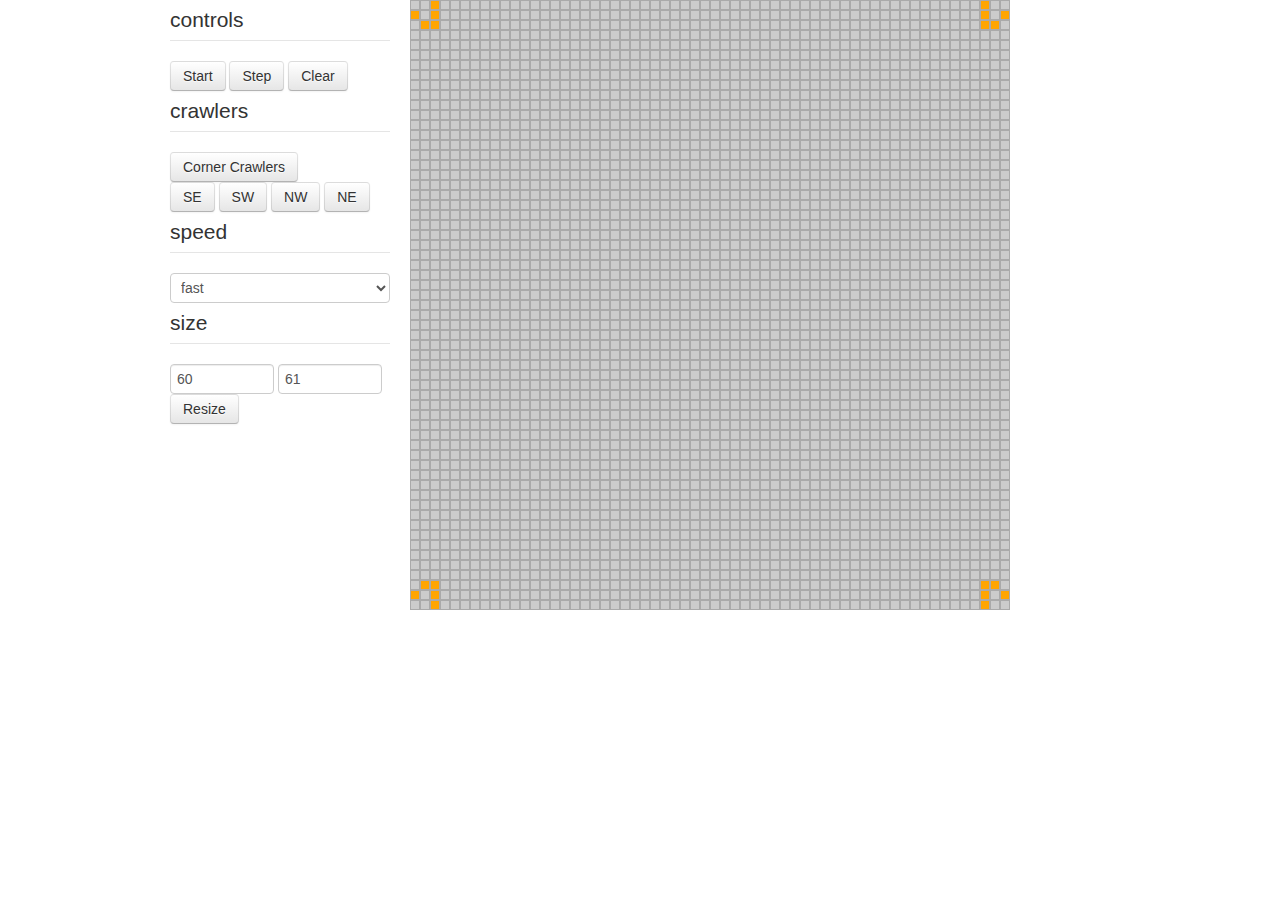
==== index.html @ c9876149 "added bootstrap to example html" ====
<!DOCTYPE html>
<html>
  <head>
    <title>Bootstrap 101 Template</title>
    <meta name="viewport" content="width=device-width, initial-scale=1.0">
    <!-- Bootstrap -->
    <link href="bootstrap/css/bootstrap.min.css" rel="stylesheet" media="screen">
    <script src="http://ajax.googleapis.com/ajax/libs/jquery/1.9.1/jquery.min.js"></script>
    <script type="text/javascript" src="GameOfLife.js"></script>
    <script type="text/javascript">
        $(document).ready(function() {
            var config = {
                width: $('#width').val(),
                height: $('#height').val(),
                element: document.getElementById('GOL_Board'),
                speed: $('#speed').val()
            };
            var gol = new GameOfLife(config);
            //var gol = new GameOfLife(50,51);
            gol.cornerCrawlers();
            
            function golStart() {
                gol.start();
                $('#startstop').val('Stop');
                $('#startstop').toggleClass('started');
            }
            function golStop() {
                gol.stop();
                $('#startstop').val('Start');
                $('#startstop').toggleClass('stopped');
            }
            
            $('#startstop').click(function(event){
                if ($(this).val() === 'Start') {
                    golStart();
                }
                else {
                    golStop();
                }
            });
            $('#step').click(function(){
                gol.step();
            });
            $('#clear').click(function(){
                gol.clear();
            });
            $('#crawlers').click(function(){
                gol.cornerCrawlers();
            });
            $('.crawler').click(function(){
                gol.cornerCrawlers($(this).val());
            });
            $('#speed').on('change', function(){
                gol.speed = parseInt($(this).val(), 10);
                gol.start();
            });
            $('#resize').click(function(){
                golStop();
                gol.clear();
                gol = new GameOfLife({
                    width: $('#width').val(),
                    height: $('#height').val(),
                    element: document.getElementById('GOL_Board'),
                    speed: $('#speed').val()
                });
                gol.cornerCrawlers();
            });
        });
    </script>
  </head>
<body>
	<div class="container">
	  	<div class="row">
			<div class="span3">
				<form class="form-inline" method="post" action="">
			    	
		    		<fieldset>
		    			<legend>controls</legend>
		    			<input id="startstop" class="btn stopped" type="button" value="Start">
			            <input id="step" class="btn" type="button" value="Step">
			            <input id="clear" class="btn" type="button" value="Clear">
		    		</fieldset>
					<fieldset>
						<legend>crawlers</legend>
						<div>
							<input id="crawlers" class="btn" type="button" value="Corner Crawlers">
						</div>
						
			            <input class="btn crawler" type="button" value="SE">
			            <input class="btn crawler" type="button" value="SW">
			            <input class="btn crawler" type="button" value="NW">
			            <input class="btn crawler" type="button" value="NE">
					</fieldset>
					<fieldset>
						<legend>speed</legend>
						<select id="speed">
							<option value="200">slow</option>
							<option value="50">medium</option>
							<option value="10" selected="selected">fast</option>
						</select>
					</fieldset>
					<fieldset>
		            	<legend>size</legend>
						<input id="width" class="input-small size" type="text" value="60">
			            <input id="height" class="input-small size" type="text" value="61">
			            <input id="resize" class="btn" type="button" value="Resize">
		            </fieldset>
				</form>
			</div>
			<div class="span9">
				<canvas id="GOL_Board"></canvas>
			</div>
		</div>
	</div>
    <script src="bootstrap/js/bootstrap.min.js"></script>
  </body>
</html>
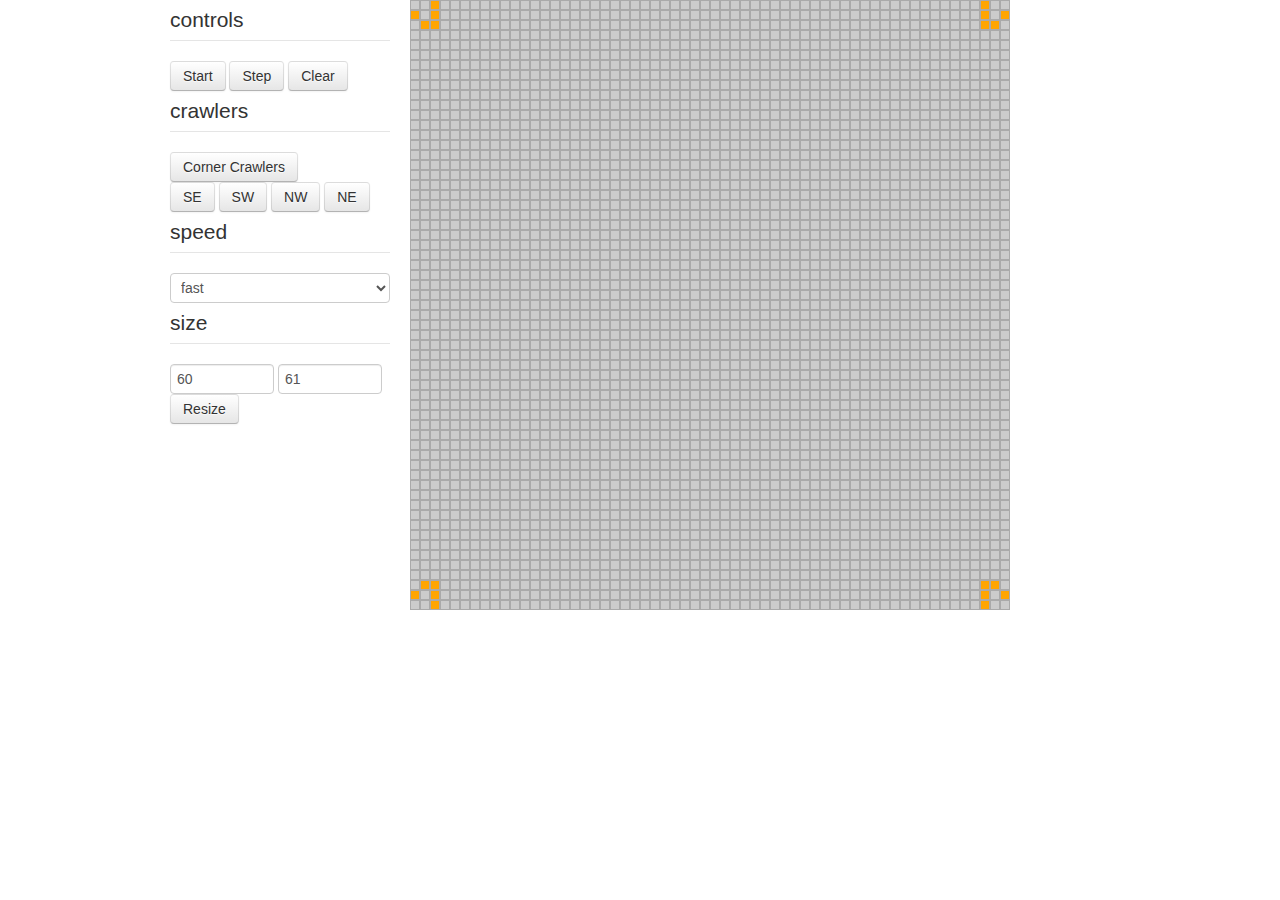
==== commit b673dc6d: "added local copy of jquery" ====
--- a/index.html
+++ b/index.html
@@ -1,117 +1,117 @@
-<!DOCTYPE html>
-<html>
-  <head>
-    <title>Bootstrap 101 Template</title>
-    <meta name="viewport" content="width=device-width, initial-scale=1.0">
-    <!-- Bootstrap -->
-    <link href="bootstrap/css/bootstrap.min.css" rel="stylesheet" media="screen">
-    <script src="http://ajax.googleapis.com/ajax/libs/jquery/1.9.1/jquery.min.js"></script>
-    <script type="text/javascript" src="GameOfLife.js"></script>
-    <script type="text/javascript">
-        $(document).ready(function() {
-            var config = {
-                width: $('#width').val(),
-                height: $('#height').val(),
-                element: document.getElementById('GOL_Board'),
-                speed: $('#speed').val()
-            };
-            var gol = new GameOfLife(config);
-            //var gol = new GameOfLife(50,51);
-            gol.cornerCrawlers();
-            
-            function golStart() {
-                gol.start();
-                $('#startstop').val('Stop');
-                $('#startstop').toggleClass('started');
-            }
-            function golStop() {
-                gol.stop();
-                $('#startstop').val('Start');
-                $('#startstop').toggleClass('stopped');
-            }
-            
-            $('#startstop').click(function(event){
-                if ($(this).val() === 'Start') {
-                    golStart();
-                }
-                else {
-                    golStop();
-                }
-            });
-            $('#step').click(function(){
-                gol.step();
-            });
-            $('#clear').click(function(){
-                gol.clear();
-            });
-            $('#crawlers').click(function(){
-                gol.cornerCrawlers();
-            });
-            $('.crawler').click(function(){
-                gol.cornerCrawlers($(this).val());
-            });
-            $('#speed').on('change', function(){
-                gol.speed = parseInt($(this).val(), 10);
-                gol.start();
-            });
-            $('#resize').click(function(){
-                golStop();
-                gol.clear();
-                gol = new GameOfLife({
-                    width: $('#width').val(),
-                    height: $('#height').val(),
-                    element: document.getElementById('GOL_Board'),
-                    speed: $('#speed').val()
-                });
-                gol.cornerCrawlers();
-            });
-        });
-    </script>
-  </head>
-<body>
-	<div class="container">
-	  	<div class="row">
-			<div class="span3">
-				<form class="form-inline" method="post" action="">
-			    	
-		    		<fieldset>
-		    			<legend>controls</legend>
-		    			<input id="startstop" class="btn stopped" type="button" value="Start">
-			            <input id="step" class="btn" type="button" value="Step">
-			            <input id="clear" class="btn" type="button" value="Clear">
-		    		</fieldset>
-					<fieldset>
-						<legend>crawlers</legend>
-						<div>
-							<input id="crawlers" class="btn" type="button" value="Corner Crawlers">
-						</div>
-						
-			            <input class="btn crawler" type="button" value="SE">
-			            <input class="btn crawler" type="button" value="SW">
-			            <input class="btn crawler" type="button" value="NW">
-			            <input class="btn crawler" type="button" value="NE">
-					</fieldset>
-					<fieldset>
-						<legend>speed</legend>
-						<select id="speed">
-							<option value="200">slow</option>
-							<option value="50">medium</option>
-							<option value="10" selected="selected">fast</option>
-						</select>
-					</fieldset>
-					<fieldset>
-		            	<legend>size</legend>
-						<input id="width" class="input-small size" type="text" value="60">
-			            <input id="height" class="input-small size" type="text" value="61">
-			            <input id="resize" class="btn" type="button" value="Resize">
-		            </fieldset>
-				</form>
-			</div>
-			<div class="span9">
-				<canvas id="GOL_Board"></canvas>
-			</div>
-		</div>
-	</div>
-    <script src="bootstrap/js/bootstrap.min.js"></script>
-  </body>
+<!DOCTYPE html>
+<html>
+  <head>
+    <title>Bootstrap 101 Template</title>
+    <meta name="viewport" content="width=device-width, initial-scale=1.0">
+    <!-- Bootstrap -->
+    <link href="bootstrap/css/bootstrap.min.css" rel="stylesheet" media="screen">
+    <script src="jquery-1.10.2.min.js"></script>
+    <script type="text/javascript" src="GameOfLife.js"></script>
+    <script type="text/javascript">
+        $(document).ready(function() {
+            var config = {
+                width: $('#width').val(),
+                height: $('#height').val(),
+                element: document.getElementById('GOL_Board'),
+                speed: $('#speed').val()
+            };
+            var gol = new GameOfLife(config);
+            //var gol = new GameOfLife(50,51);
+            gol.cornerCrawlers();
+            
+            function golStart() {
+                gol.start();
+                $('#startstop').val('Stop');
+                $('#startstop').toggleClass('started');
+            }
+            function golStop() {
+                gol.stop();
+                $('#startstop').val('Start');
+                $('#startstop').toggleClass('stopped');
+            }
+            
+            $('#startstop').click(function(event){
+                if ($(this).val() === 'Start') {
+                    golStart();
+                }
+                else {
+                    golStop();
+                }
+            });
+            $('#step').click(function(){
+                gol.step();
+            });
+            $('#clear').click(function(){
+                gol.clear();
+            });
+            $('#crawlers').click(function(){
+                gol.cornerCrawlers();
+            });
+            $('.crawler').click(function(){
+                gol.cornerCrawlers($(this).val());
+            });
+            $('#speed').on('change', function(){
+                gol.speed = parseInt($(this).val(), 10);
+                gol.start();
+            });
+            $('#resize').click(function(){
+                golStop();
+                gol.clear();
+                gol = new GameOfLife({
+                    width: $('#width').val(),
+                    height: $('#height').val(),
+                    element: document.getElementById('GOL_Board'),
+                    speed: $('#speed').val()
+                });
+                gol.cornerCrawlers();
+            });
+        });
+    </script>
+  </head>
+<body>
+	<div class="container">
+	  	<div class="row">
+			<div class="span3">
+				<form class="form-inline" method="post" action="">
+			    	
+		    		<fieldset>
+		    			<legend>controls</legend>
+		    			<input id="startstop" class="btn stopped" type="button" value="Start">
+			            <input id="step" class="btn" type="button" value="Step">
+			            <input id="clear" class="btn" type="button" value="Clear">
+		    		</fieldset>
+					<fieldset>
+						<legend>crawlers</legend>
+						<div>
+							<input id="crawlers" class="btn" type="button" value="Corner Crawlers">
+						</div>
+						
+			            <input class="btn crawler" type="button" value="SE">
+			            <input class="btn crawler" type="button" value="SW">
+			            <input class="btn crawler" type="button" value="NW">
+			            <input class="btn crawler" type="button" value="NE">
+					</fieldset>
+					<fieldset>
+						<legend>speed</legend>
+						<select id="speed">
+							<option value="200">slow</option>
+							<option value="50">medium</option>
+							<option value="10" selected="selected">fast</option>
+						</select>
+					</fieldset>
+					<fieldset>
+		            	<legend>size</legend>
+						<input id="width" class="input-small size" type="text" value="60">
+			            <input id="height" class="input-small size" type="text" value="61">
+			            <input id="resize" class="btn" type="button" value="Resize">
+		            </fieldset>
+				</form>
+			</div>
+			<div class="span9">
+				<canvas id="GOL_Board"></canvas>
+			</div>
+		</div>
+	</div>
+    <script src="bootstrap/js/bootstrap.min.js"></script>
+  </body>
 </html>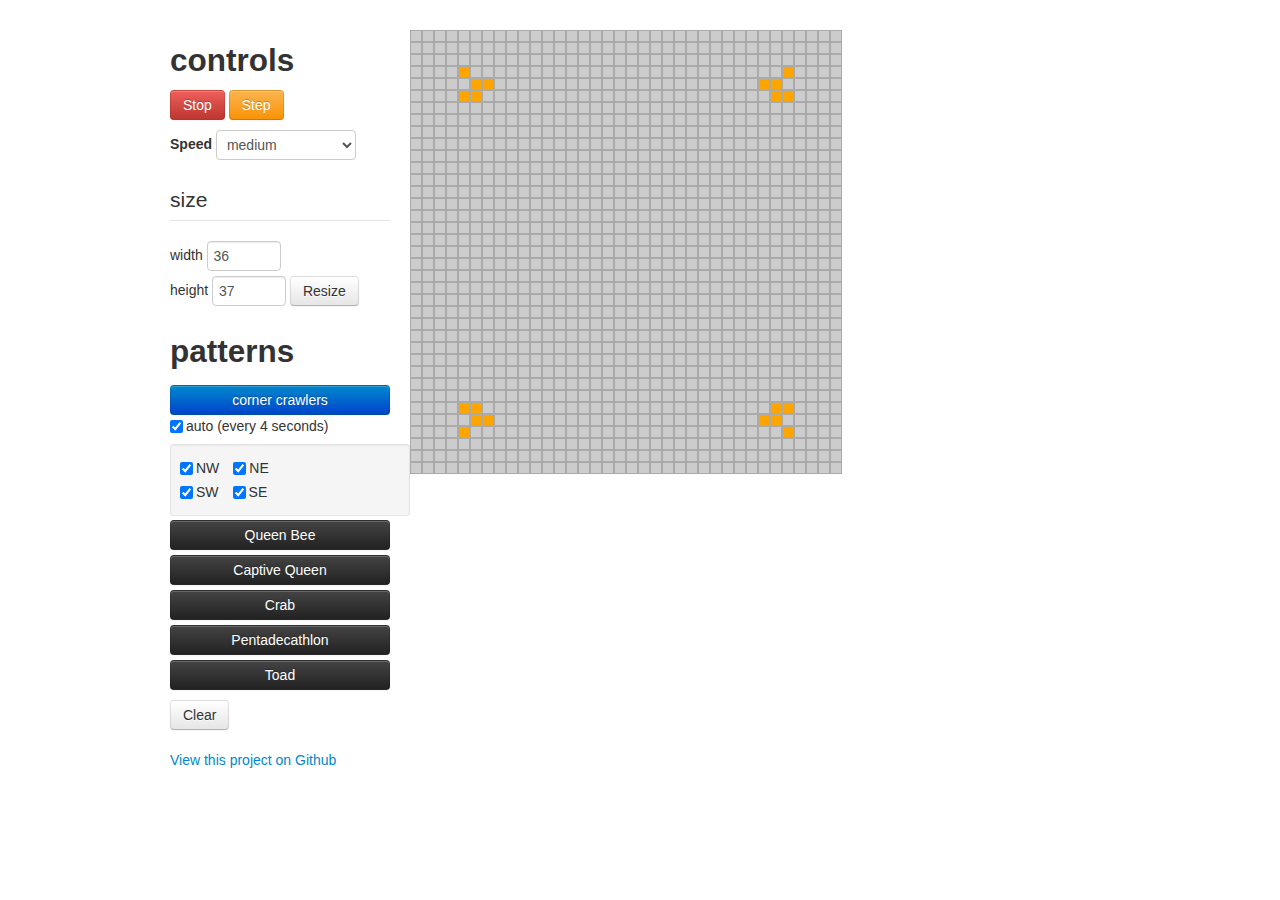
==== commit 4e4a779f: "replacing controllable with index" ====
--- a/index.html
+++ b/index.html
@@ -1,117 +1,107 @@
-<!DOCTYPE html>
-<html>
-  <head>
-    <title>Bootstrap 101 Template</title>
-    <meta name="viewport" content="width=device-width, initial-scale=1.0">
-    <!-- Bootstrap -->
-    <link href="bootstrap/css/bootstrap.min.css" rel="stylesheet" media="screen">
-    <script src="jquery-1.10.2.min.js"></script>
-    <script type="text/javascript" src="GameOfLife.js"></script>
-    <script type="text/javascript">
-        $(document).ready(function() {
-            var config = {
-                width: $('#width').val(),
-                height: $('#height').val(),
-                element: document.getElementById('GOL_Board'),
-                speed: $('#speed').val()
-            };
-            var gol = new GameOfLife(config);
-            //var gol = new GameOfLife(50,51);
-            gol.cornerCrawlers();
-            
-            function golStart() {
-                gol.start();
-                $('#startstop').val('Stop');
-                $('#startstop').toggleClass('started');
-            }
-            function golStop() {
-                gol.stop();
-                $('#startstop').val('Start');
-                $('#startstop').toggleClass('stopped');
-            }
-            
-            $('#startstop').click(function(event){
-                if ($(this).val() === 'Start') {
-                    golStart();
-                }
-                else {
-                    golStop();
-                }
-            });
-            $('#step').click(function(){
-                gol.step();
-            });
-            $('#clear').click(function(){
-                gol.clear();
-            });
-            $('#crawlers').click(function(){
-                gol.cornerCrawlers();
-            });
-            $('.crawler').click(function(){
-                gol.cornerCrawlers($(this).val());
-            });
-            $('#speed').on('change', function(){
-                gol.speed = parseInt($(this).val(), 10);
-                gol.start();
-            });
-            $('#resize').click(function(){
-                golStop();
-                gol.clear();
-                gol = new GameOfLife({
-                    width: $('#width').val(),
-                    height: $('#height').val(),
-                    element: document.getElementById('GOL_Board'),
-                    speed: $('#speed').val()
-                });
-                gol.cornerCrawlers();
-            });
-        });
-    </script>
-  </head>
-<body>
-	<div class="container">
-	  	<div class="row">
-			<div class="span3">
-				<form class="form-inline" method="post" action="">
-			    	
-		    		<fieldset>
-		    			<legend>controls</legend>
-		    			<input id="startstop" class="btn stopped" type="button" value="Start">
-			            <input id="step" class="btn" type="button" value="Step">
-			            <input id="clear" class="btn" type="button" value="Clear">
-		    		</fieldset>
-					<fieldset>
-						<legend>crawlers</legend>
-						<div>
-							<input id="crawlers" class="btn" type="button" value="Corner Crawlers">
-						</div>
-						
-			            <input class="btn crawler" type="button" value="SE">
-			            <input class="btn crawler" type="button" value="SW">
-			            <input class="btn crawler" type="button" value="NW">
-			            <input class="btn crawler" type="button" value="NE">
-					</fieldset>
-					<fieldset>
-						<legend>speed</legend>
-						<select id="speed">
-							<option value="200">slow</option>
-							<option value="50">medium</option>
-							<option value="10" selected="selected">fast</option>
-						</select>
-					</fieldset>
-					<fieldset>
-		            	<legend>size</legend>
-						<input id="width" class="input-small size" type="text" value="60">
-			            <input id="height" class="input-small size" type="text" value="61">
-			            <input id="resize" class="btn" type="button" value="Resize">
-		            </fieldset>
-				</form>
-			</div>
-			<div class="span9">
-				<canvas id="GOL_Board"></canvas>
-			</div>
-		</div>
-	</div>
-    <script src="bootstrap/js/bootstrap.min.js"></script>
-  </body>
-</html>+<!DOCTYPE html>
+<html>
+    <head>
+        <title>game of life</title>
+        <meta name="viewport" content="width=device-width, initial-scale=1.0">
+
+        <link href="bootstrap/css/bootstrap.min.css" rel="stylesheet">
+        <link href="controllable.css" rel="stylesheet">
+        
+
+        <script src="jquery-1.10.2.min.js"></script>
+        <script type="text/javascript" src="GameOfLife.js"></script>
+        <script type="text/javascript" src="controllable.js"></script>
+        <script>
+            (function(i,s,o,g,r,a,m){i['GoogleAnalyticsObject']=r;i[r]=i[r]||function(){
+                (i[r].q=i[r].q||[]).push(arguments)},i[r].l=1*new Date();a=s.createElement(o),
+                m=s.getElementsByTagName(o)[0];a.async=1;a.src=g;m.parentNode.insertBefore(a,m)
+            })(window,document,'script','//www.google-analytics.com/analytics.js','ga');
+
+            ga('create', 'UA-338054-2', 'auto');
+            ga('send', 'pageview');
+        </script>
+    </head>
+    <body>
+        <div class="container">
+            <div class="row">
+                <div class="span3">
+                    <h2>controls</h2>
+
+                    <form class="form-inline">
+                        <div>
+                            <a id="startstop" class="btn btn-success">Start</a>
+                            <a id="step" class="btn btn-warning">Step</a>
+                        </div>
+                        <div class="speed">
+                            <label for="speed">Speed</label>
+                            <select id="speed">
+                                <option value="200">slow</option>
+                                <option value="50" selected="selected">medium</option>
+                                <option value="10">fast</option>
+                            </select>
+                        </div>
+                    </form>
+
+                    <form class="form-inline size">
+                        <fieldset>
+                            <legend>size</legend>
+                            <label for="width">width
+                                <input id="width" class="input-mini size" type="text" value="36" />
+                            </label>
+                            <label for="height">height
+                                <input id="height" class="input-mini size" type="text" value="37" />
+                            </label>
+                            <button id="resize" class="btn">Resize</button>
+                        </fieldset>
+                    </form>
+
+                    <h2>patterns</h2>
+                    <form class="form-inline">
+                        <fieldset class="crawlers">
+                            <div>
+                                <button id="crawlers" class="btn btn-block btn-primary">corner crawlers</button>
+                                <label class="checkbox" for="auto"><input id="auto" type="checkbox" name="auto" /> auto (every 4 seconds)</label>
+                            </div>
+                            <div class="btn-group well well-small corners">
+                            	<div>
+                            		<label class="checkbox" for="SE">
+	                                    <input id="SE" type="checkbox" checked="checked"> NW
+	                                </label>
+	                                <label class="checkbox">
+	                                    <input id="SW" type="checkbox" checked="checked"> NE
+	                                </label>
+                            	</div>
+	                        	<div>
+	                        		<label class="checkbox">
+	                                    <input id="NE" type="checkbox" checked="checked"> SW
+	                                </label>
+	                                <label class="checkbox">
+	                                    <input id="NW" type="checkbox" checked="checked"> SE
+	                                </label>
+	                        	</div>
+                            </div>
+                        </fieldset>
+                        <fieldset class="other-patterns">
+                            <button id="queenbee" class="btn btn-block btn-inverse">Queen Bee</button>
+                            <button id="captivequeen" class="btn btn-block btn-inverse">Captive Queen</button>
+                            <button id="crab" class="btn btn-block btn-inverse">Crab</button>
+                            <button id="pentadecathlon" class="btn btn-block btn-inverse">Pentadecathlon</button>
+                            <button id="toad" class="btn btn-block btn-inverse">Toad</button>
+                        </fieldset>
+                        <fieldset class="reset">
+                            <a id="clear" class="btn">Clear</a>
+                        </fieldset>
+                    </form>
+
+                </div>
+                <div class="span9">
+                    <canvas id="GOL_Board"></canvas>
+                </div>
+            </div>
+            <div class="row">
+                <div class="span12"><a href="https://github.com/amarkosian/gameoflife">View this project on Github</a></div>
+            </div>
+        </div>
+        <script src="bootstrap/js/bootstrap.min.js"></script>
+    </body>
+</html>
--- a/controllable.css
+++ b/controllable.css
@@ -0,0 +1,28 @@
+.container {
+    padding: 30px;
+}
+.speed {
+    margin: 10px 0 4px 0;
+}
+.speed label {
+    font-weight: bold;
+    display: inline;
+}
+.speed select {
+    width: 10em;
+}
+.crawlers div {
+    margin: 4px 0;
+}
+.corners {
+	width: 100%;
+}
+.other-patterns button {
+
+}
+.reset {
+    margin-top: 10px;
+}
+.btn-group.well label {
+    margin-right: 1em;
+}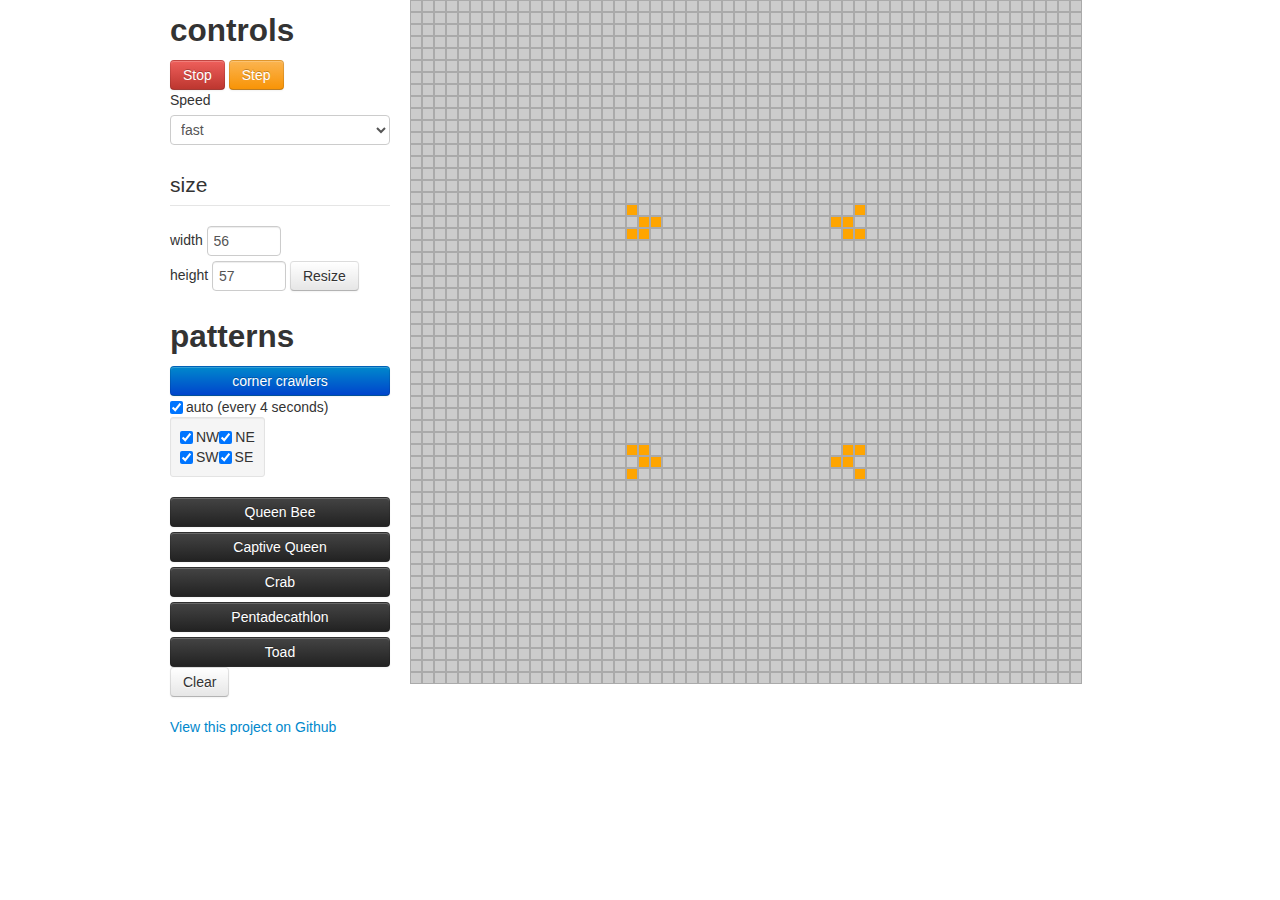
==== commit 6c08f5be: "better defaults" ====
--- a/index.html
+++ b/index.html
@@ -5,21 +5,12 @@
         <meta name="viewport" content="width=device-width, initial-scale=1.0">
 
         <link href="bootstrap/css/bootstrap.min.css" rel="stylesheet">
-        <link href="controllable.css" rel="stylesheet">
+        <link href="gs-pages.css" rel="stylesheet">
         
 
         <script src="jquery-1.10.2.min.js"></script>
         <script type="text/javascript" src="GameOfLife.js"></script>
-        <script type="text/javascript" src="controllable.js"></script>
-        <script>
-            (function(i,s,o,g,r,a,m){i['GoogleAnalyticsObject']=r;i[r]=i[r]||function(){
-                (i[r].q=i[r].q||[]).push(arguments)},i[r].l=1*new Date();a=s.createElement(o),
-                m=s.getElementsByTagName(o)[0];a.async=1;a.src=g;m.parentNode.insertBefore(a,m)
-            })(window,document,'script','//www.google-analytics.com/analytics.js','ga');
-
-            ga('create', 'UA-338054-2', 'auto');
-            ga('send', 'pageview');
-        </script>
+        <script type="text/javascript" src="gh-pages.js"></script>
     </head>
     <body>
         <div class="container">
@@ -36,8 +27,8 @@
                             <label for="speed">Speed</label>
                             <select id="speed">
                                 <option value="200">slow</option>
-                                <option value="50" selected="selected">medium</option>
-                                <option value="10">fast</option>
+                                <option value="50">medium</option>
+                                <option value="10" selected="selected">fast</option>
                             </select>
                         </div>
                     </form>
@@ -46,10 +37,10 @@
                         <fieldset>
                             <legend>size</legend>
                             <label for="width">width
-                                <input id="width" class="input-mini size" type="text" value="36" />
+                                <input id="width" class="input-mini size" type="text" value="56" />
                             </label>
                             <label for="height">height
-                                <input id="height" class="input-mini size" type="text" value="37" />
+                                <input id="height" class="input-mini size" type="text" value="57" />
                             </label>
                             <button id="resize" class="btn">Resize</button>
                         </fieldset>
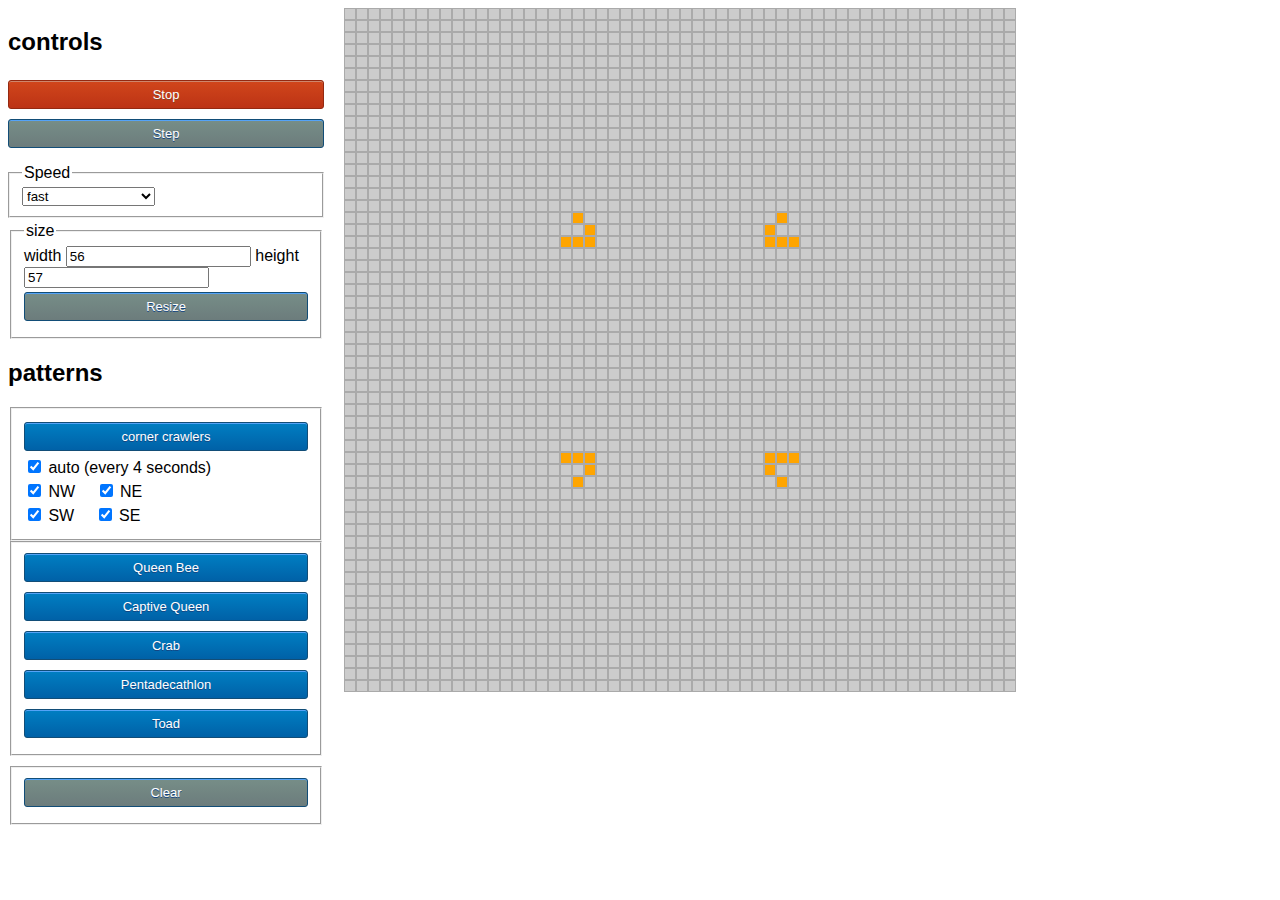
==== commit 8fd8e9de: "Removing usages of jquery and bootstrap" ====
--- a/index.html
+++ b/index.html
@@ -3,96 +3,91 @@
     <head>
         <title>game of life</title>
         <meta name="viewport" content="width=device-width, initial-scale=1.0">
-
-        <link href="bootstrap/css/bootstrap.min.css" rel="stylesheet">
-        <link href="gs-pages.css" rel="stylesheet">
+        <link href="gh-pages.css" rel="stylesheet">
         
-
-        <script src="jquery-1.10.2.min.js"></script>
         <script type="text/javascript" src="GameOfLife.js"></script>
         <script type="text/javascript" src="gh-pages.js"></script>
     </head>
     <body>
-        <div class="container">
-            <div class="row">
-                <div class="span3">
-                    <h2>controls</h2>
+        <div class="wrapper">
+            <div class="controls">
+                <h2>controls</h2>
 
-                    <form class="form-inline">
+                <form class="form-inline">
+                    <div>
+                        
+                        <button id="startstop" class="button button-start-off">Stop</button>
+                        <button id="step" class="button button-action">Step</button>
+
+                    </div>
+                    <fieldset class="speed">
+                        <legend for="speed">Speed</legend>
+                        <select id="speed">
+                            <option value="200">slow</option>
+                            <option value="50">medium</option>
+                            <option value="10" selected="selected">fast</option>
+                        </select>
+                    </fieldset>
+                </form>
+
+                <form class="size">
+                    <fieldset>
+                        <legend>size</legend>
+                        <label for="width">width
+                            <input id="width" class="input-mini size" type="text" value="56" />
+                        </label>
+                        <label for="height">height
+                            <input id="height" class="input-mini size" type="text" value="57" />
+                        </label>
+                        <button id="resize" class="button button-action">Resize</button>
+                    </fieldset>
+                </form>
+
+                <h2>patterns</h2>
+                <form id="patterns" class="form-inline">
+                    <fieldset class="crawlers">
                         <div>
-                            <a id="startstop" class="btn btn-success">Start</a>
-                            <a id="step" class="btn btn-warning">Step</a>
+                            <button id="crawlers" class="button button-pattern">corner crawlers</button>
+                            <label class="checkbox" for="auto">
+                                <input id="auto" type="checkbox" name="auto" checked /> auto (every 4 seconds)
+                            </label>
                         </div>
-                        <div class="speed">
-                            <label for="speed">Speed</label>
-                            <select id="speed">
-                                <option value="200">slow</option>
-                                <option value="50">medium</option>
-                                <option value="10" selected="selected">fast</option>
-                            </select>
+                        <div class="btn-group well well-small corners">
+                        	<div>
+                        		<label class="checkbox" for="SE">
+                                    <input id="SE" type="checkbox" checked="checked"> NW
+                                </label>
+                                <label class="checkbox">
+                                    <input id="SW" type="checkbox" checked="checked"> NE
+                                </label>
+                        	</div>
+                        	<div>
+                        		<label class="checkbox">
+                                    <input id="NE" type="checkbox" checked="checked"> SW
+                                </label>
+                                <label class="checkbox">
+                                    <input id="NW" type="checkbox" checked="checked"> SE
+                                </label>
+                        	</div>
                         </div>
-                    </form>
+                    </fieldset>
+                    <fieldset class="other-patterns">
+                        <button id="queenbee" class="button button-pattern">Queen Bee</button>
+                        <button id="captivequeen" class="button button-pattern">Captive Queen</button>
+                        <button id="crab" class="button button-pattern">Crab</button>
+                        <button id="pentadecathlon" class="button button-pattern">Pentadecathlon</button>
+                        <button id="toad" class="button button-pattern">Toad</button>
+                    </fieldset>
+                    <fieldset class="reset">
+                        <button id="clear" class="button button-action">Clear</button>
+                    </fieldset>
+                </form>
 
-                    <form class="form-inline size">
-                        <fieldset>
-                            <legend>size</legend>
-                            <label for="width">width
-                                <input id="width" class="input-mini size" type="text" value="56" />
-                            </label>
-                            <label for="height">height
-                                <input id="height" class="input-mini size" type="text" value="57" />
-                            </label>
-                            <button id="resize" class="btn">Resize</button>
-                        </fieldset>
-                    </form>
-
-                    <h2>patterns</h2>
-                    <form class="form-inline">
-                        <fieldset class="crawlers">
-                            <div>
-                                <button id="crawlers" class="btn btn-block btn-primary">corner crawlers</button>
-                                <label class="checkbox" for="auto"><input id="auto" type="checkbox" name="auto" /> auto (every 4 seconds)</label>
-                            </div>
-                            <div class="btn-group well well-small corners">
-                            	<div>
-                            		<label class="checkbox" for="SE">
-	                                    <input id="SE" type="checkbox" checked="checked"> NW
-	                                </label>
-	                                <label class="checkbox">
-	                                    <input id="SW" type="checkbox" checked="checked"> NE
-	                                </label>
-                            	</div>
-	                        	<div>
-	                        		<label class="checkbox">
-	                                    <input id="NE" type="checkbox" checked="checked"> SW
-	                                </label>
-	                                <label class="checkbox">
-	                                    <input id="NW" type="checkbox" checked="checked"> SE
-	                                </label>
-	                        	</div>
-                            </div>
-                        </fieldset>
-                        <fieldset class="other-patterns">
-                            <button id="queenbee" class="btn btn-block btn-inverse">Queen Bee</button>
-                            <button id="captivequeen" class="btn btn-block btn-inverse">Captive Queen</button>
-                            <button id="crab" class="btn btn-block btn-inverse">Crab</button>
-                            <button id="pentadecathlon" class="btn btn-block btn-inverse">Pentadecathlon</button>
-                            <button id="toad" class="btn btn-block btn-inverse">Toad</button>
-                        </fieldset>
-                        <fieldset class="reset">
-                            <a id="clear" class="btn">Clear</a>
-                        </fieldset>
-                    </form>
-
-                </div>
-                <div class="span9">
-                    <canvas id="GOL_Board"></canvas>
-                </div>
             </div>
-            <div class="row">
-                <div class="span12"><a href="https://github.com/amarkosian/gameoflife">View this project on Github</a></div>
+            <div class="game">
+                <canvas id="GOL_Board"></canvas>
             </div>
+        
         </div>
-        <script src="bootstrap/js/bootstrap.min.js"></script>
     </body>
 </html>
--- a/gh-pages.css
+++ b/gh-pages.css
@@ -0,0 +1,136 @@
+body {
+	font-family: arial;
+}
+
+
+.wrapper {
+	display: grid;
+  	grid-gap: 20px;
+  	grid-template-columns: 25% 75%;
+}
+.controls {
+	grid-column: 1;
+  	grid-row: 1;
+}
+.controls button {
+	margin: 4px 0 6px 0;
+	width: 100%;
+}
+
+.button {
+	box-shadow:inset 0px 1px 0px 0px #54a3f7;
+	border-radius:3px;
+	border:1px solid #124d77;
+	display:inline-block;
+	cursor:pointer;
+	font-family:Arial;
+	font-size:13px;
+	padding:6px 24px;
+	text-decoration:none;
+	text-shadow:0px 1px 0px #154682;
+}
+.button:active {
+	position:relative;
+	top:1px;
+}
+
+.button-pattern {
+	background:linear-gradient(to bottom, #007dc1 5%, #0061a7 100%);
+	background-color:#007dc1;
+	color:#ffffff;
+}
+
+.button-pattern:hover {
+	background:linear-gradient(to bottom, #408c99 5%, #599bb3 100%);
+	background-color:#408c99;
+}
+
+.button-action {
+	background:linear-gradient(to bottom, #768d87 5%, #6c7c7c 100%);
+	background-color:#768d87;
+	color:#ffffff;
+}
+.button-action:hover {
+	background:linear-gradient(to bottom, #6c7c7c 5%, #768d87 100%);
+	background-color:#6c7c7c;
+}
+
+.button-start-on {
+	box-shadow:inset 0px 1px 0px 0px #9acc85;
+	background:linear-gradient(to bottom, #74ad5a 5%, #68a54b 100%);
+	background-color:#74ad5a;
+	border:1px solid #3b6e22;
+	display:inline-block;
+	cursor:pointer;
+	color:#ffffff;
+	font-family:Arial;
+	font-size:13px;
+	font-weight:bold;
+	padding:6px 12px;
+	text-decoration:none;
+}
+.button-start-on:active {
+	background:linear-gradient(to bottom, #68a54b 5%, #74ad5a 100%);
+	background-color:#68a54b;
+}
+.button-start-on:hover {
+	position:relative;
+	top:1px;
+}
+
+.button-start-off {
+	box-shadow:inset 0px 1px 0px 0px #cf866c;
+	background:linear-gradient(to bottom, #d0451b 5%, #bc3315 100%);
+	background-color:#d0451b;
+	border-radius:3px;
+	border:1px solid #942911;
+	display:inline-block;
+	cursor:pointer;
+	color:#ffffff;
+	font-family:Arial;
+	font-size:13px;
+	padding:6px 24px;
+	text-decoration:none;
+	text-shadow:0px 1px 0px #854629;
+}
+.button-start-off:hover {
+	background:linear-gradient(to bottom, #bc3315 5%, #d0451b 100%);
+	background-color:#bc3315;
+}
+.button-start-off:active {
+	position:relative;
+	top:1px;
+}
+
+
+.game {
+	grid-column: 2;
+  	grid-row: 1;
+}
+
+
+.speed {
+    margin: 10px 0 4px 0;
+}
+.speed label {
+    font-weight: bold;
+    display: inline;
+}
+.speed select {
+    width: 10em;
+}
+.crawlers div {
+    margin: 4px 0;
+}
+.corners {
+	width: 100%;
+}
+.other-patterns button {
+
+}
+.reset {
+    margin-top: 10px;
+}
+.btn-group.well label {
+    margin-right: 1em;
+}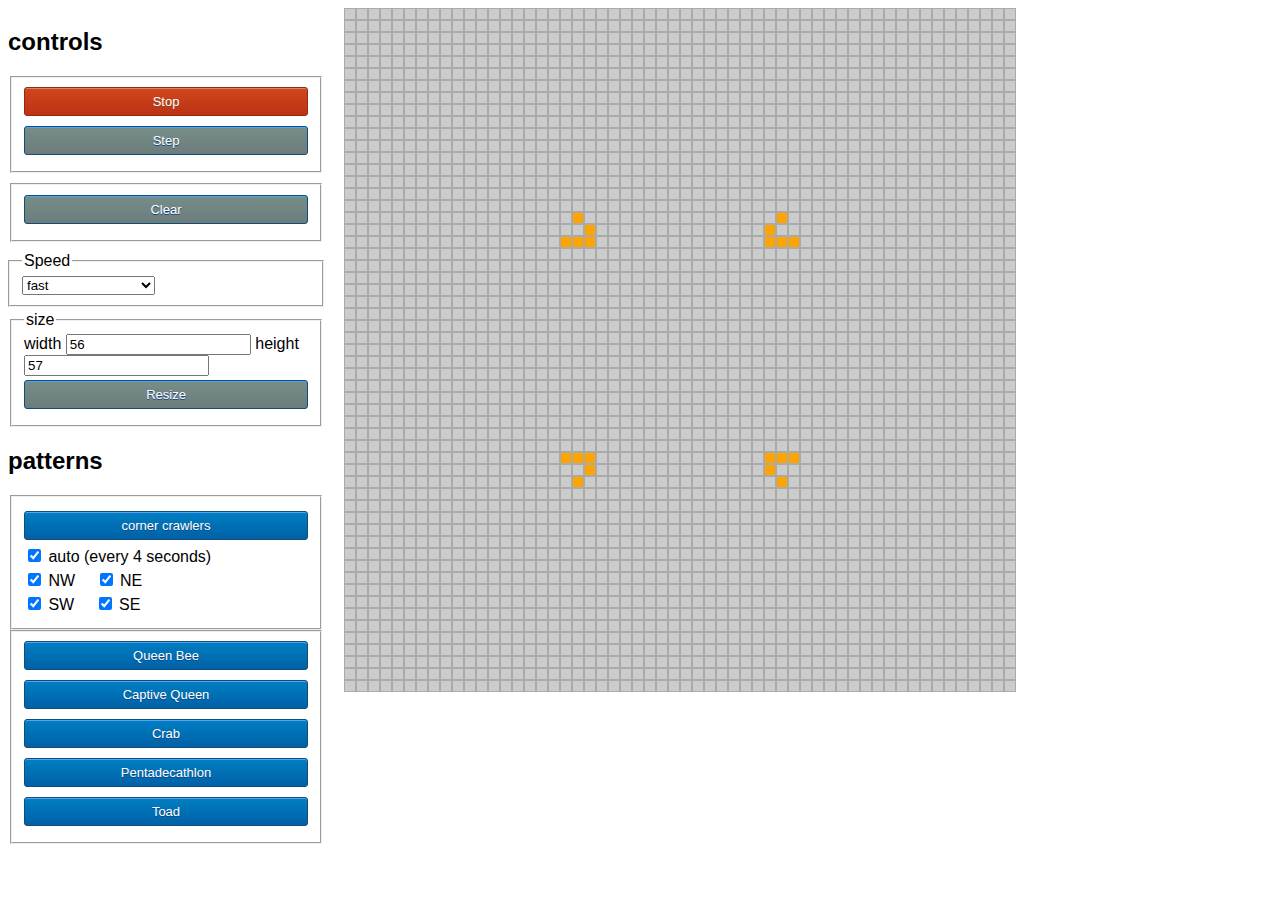
==== commit 31d56f7b: "refactoring" ====
--- a/index.html
+++ b/index.html
@@ -14,12 +14,13 @@
                 <h2>controls</h2>
 
                 <form class="form-inline">
-                    <div>
-                        
+                    <fieldset>
                         <button id="startstop" class="button button-start-off">Stop</button>
                         <button id="step" class="button button-action">Step</button>
-
-                    </div>
+                    </fieldset>
+                    <fieldset class="reset">
+                        <button id="clear" class="button button-action">Clear</button>
+                    </fieldset>
                     <fieldset class="speed">
                         <legend for="speed">Speed</legend>
                         <select id="speed">
@@ -78,9 +79,6 @@
                         <button id="pentadecathlon" class="button button-pattern">Pentadecathlon</button>
                         <button id="toad" class="button button-pattern">Toad</button>
                     </fieldset>
-                    <fieldset class="reset">
-                        <button id="clear" class="button button-action">Clear</button>
-                    </fieldset>
                 </form>
 
             </div>
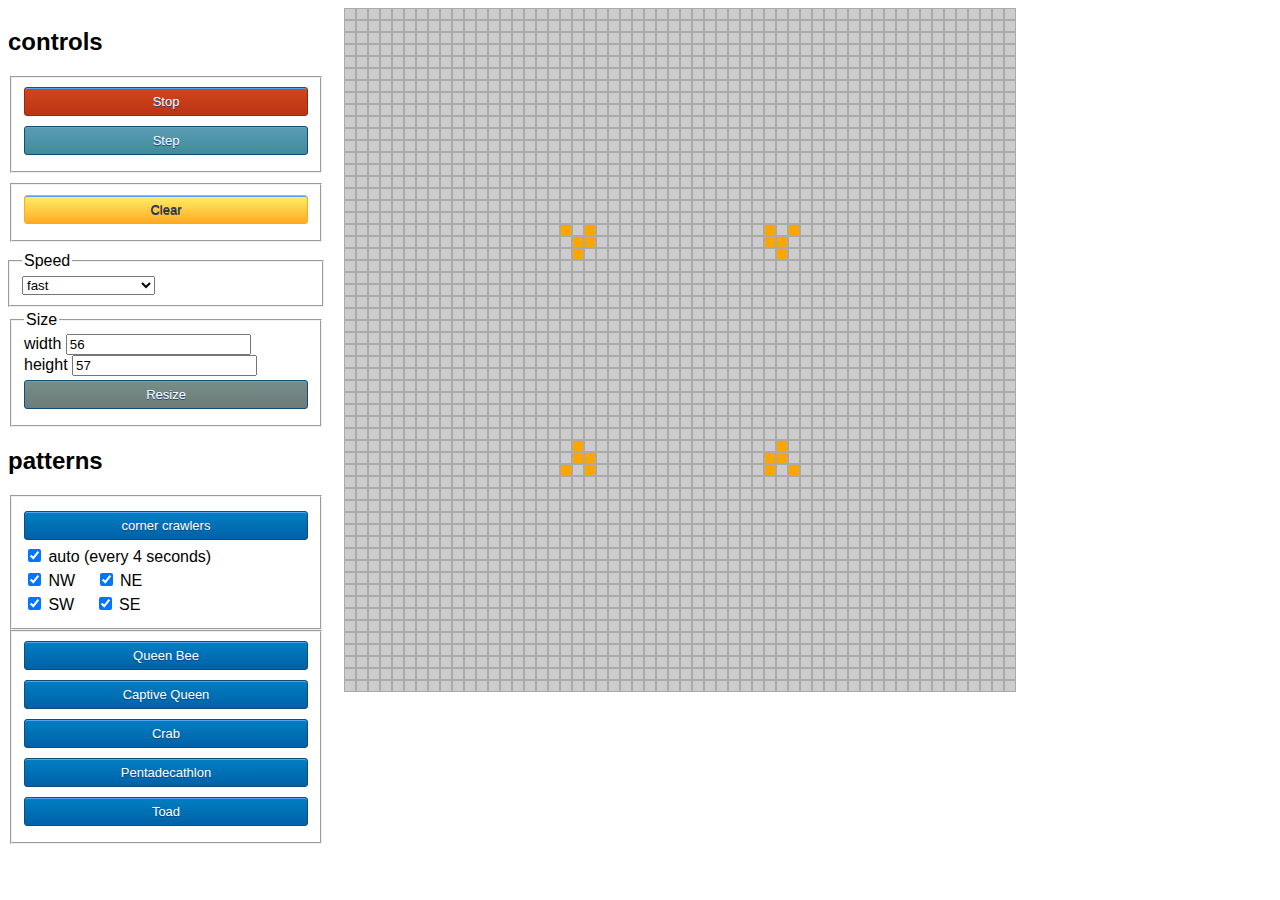
==== commit 0cc0acd2: "Setting button colors, refactoring" ====
--- a/index.html
+++ b/index.html
@@ -16,10 +16,10 @@
                 <form class="form-inline">
                     <fieldset>
                         <button id="startstop" class="button button-start-off">Stop</button>
-                        <button id="step" class="button button-action">Step</button>
+                        <button id="step" class="button button-step">Step</button>
                     </fieldset>
                     <fieldset class="reset">
-                        <button id="clear" class="button button-action">Clear</button>
+                        <button id="clear" class="button button-clear">Clear</button>
                     </fieldset>
                     <fieldset class="speed">
                         <legend for="speed">Speed</legend>
@@ -29,18 +29,19 @@
                             <option value="10" selected="selected">fast</option>
                         </select>
                     </fieldset>
-                </form>
-
-                <form class="size">
                     <fieldset>
-                        <legend>size</legend>
-                        <label for="width">width
-                            <input id="width" class="input-mini size" type="text" value="56" />
-                        </label>
-                        <label for="height">height
-                            <input id="height" class="input-mini size" type="text" value="57" />
-                        </label>
-                        <button id="resize" class="button button-action">Resize</button>
+                        <legend>Size</legend>
+                        <div>
+                            <label for="width">width
+                                <input id="width" class="input-mini size" type="text" value="56" />
+                            </label>
+                        </div>
+                        <div>
+                            <label for="height">height
+                                <input id="height" class="input-mini size" type="text" value="57" />
+                            </label>
+                            <button id="resize" class="button button-action">Resize</button>
+                        </div>
                     </fieldset>
                 </form>
 
--- a/gh-pages.css
+++ b/gh-pages.css
@@ -60,48 +60,44 @@
 	background:linear-gradient(to bottom, #74ad5a 5%, #68a54b 100%);
 	background-color:#74ad5a;
 	border:1px solid #3b6e22;
-	display:inline-block;
-	cursor:pointer;
 	color:#ffffff;
-	font-family:Arial;
-	font-size:13px;
-	font-weight:bold;
-	padding:6px 12px;
-	text-decoration:none;
 }
 .button-start-on:active {
 	background:linear-gradient(to bottom, #68a54b 5%, #74ad5a 100%);
 	background-color:#68a54b;
 }
-.button-start-on:hover {
-	position:relative;
-	top:1px;
-}
 
 .button-start-off {
-	box-shadow:inset 0px 1px 0px 0px #cf866c;
 	background:linear-gradient(to bottom, #d0451b 5%, #bc3315 100%);
 	background-color:#d0451b;
-	border-radius:3px;
 	border:1px solid #942911;
-	display:inline-block;
-	cursor:pointer;
 	color:#ffffff;
-	font-family:Arial;
-	font-size:13px;
-	padding:6px 24px;
-	text-decoration:none;
-	text-shadow:0px 1px 0px #854629;
 }
 .button-start-off:hover {
 	background:linear-gradient(to bottom, #bc3315 5%, #d0451b 100%);
 	background-color:#bc3315;
 }
-.button-start-off:active {
-	position:relative;
-	top:1px;
+
+.button-step {
+	background:linear-gradient(to bottom, #599bb3 5%, #408c99 100%);
+	background-color:#599bb3;
+	color:#ffffff;
+}
+.button-step:hover {
+	background:linear-gradient(to bottom, #408c99 5%, #599bb3 100%);
+	background-color:#408c99;
 }
 
+.button-clear {
+	background:linear-gradient(to bottom, #ffec64 5%, #ffab23 100%);
+	background-color:#ffec64;
+	border:1px solid #ffaa22;
+	color:#333333;
+}
+.button-clear:hover {
+	background:linear-gradient(to bottom, #ffab23 5%, #ffec64 100%);
+	background-color:#ffab23;
+}
 
 .game {
 	grid-column: 2;
